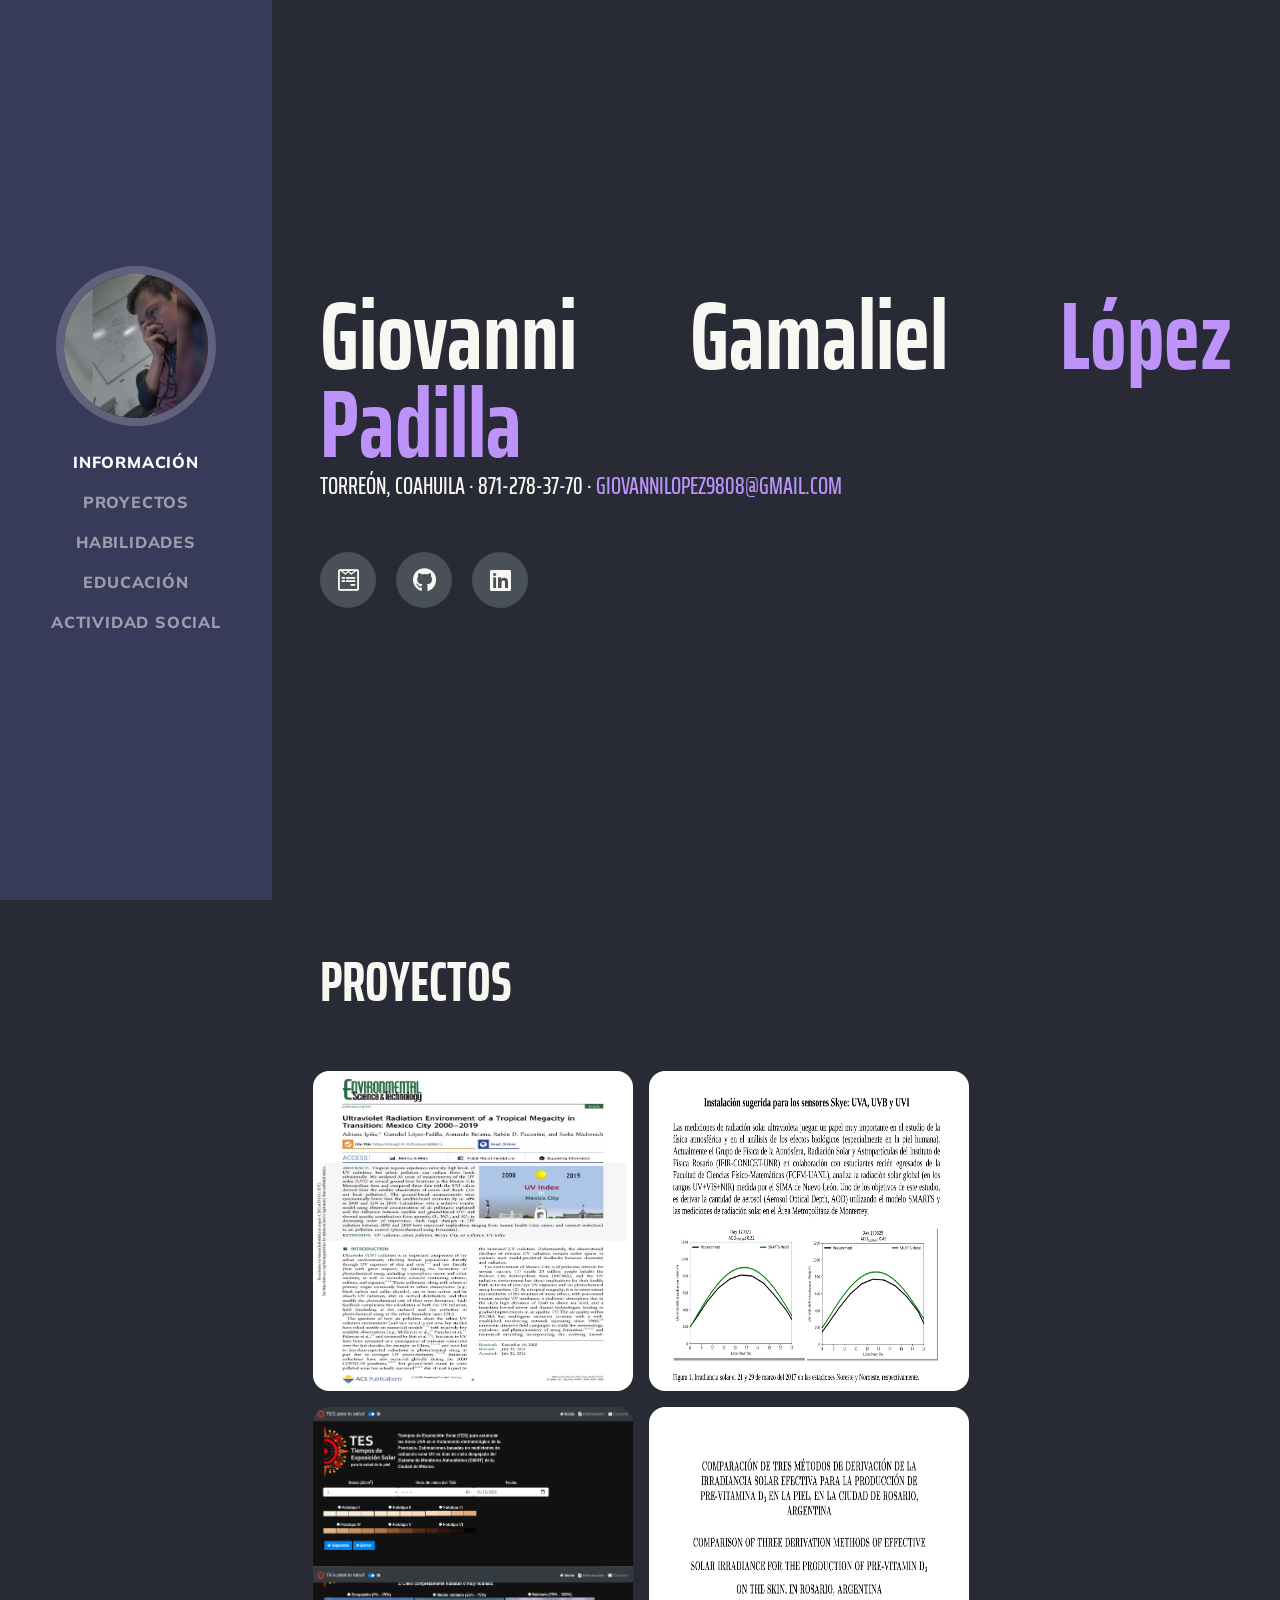
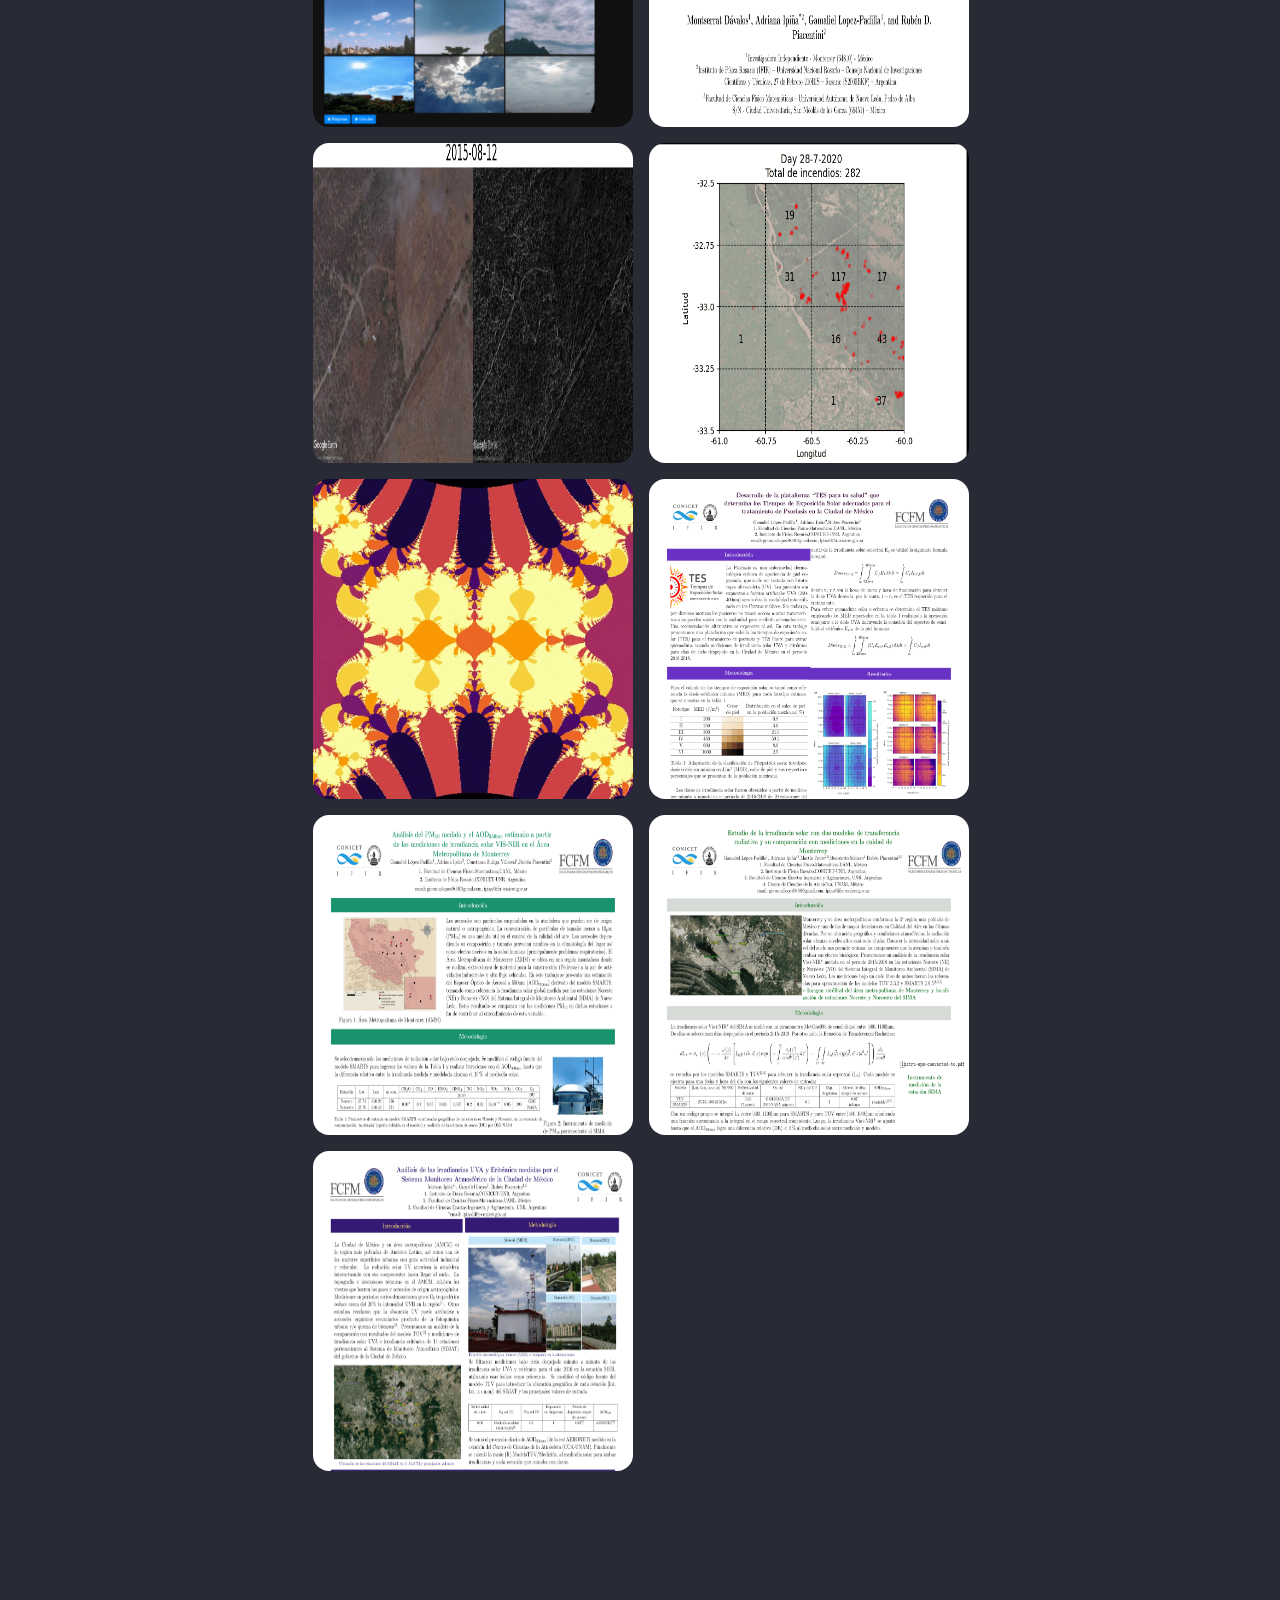
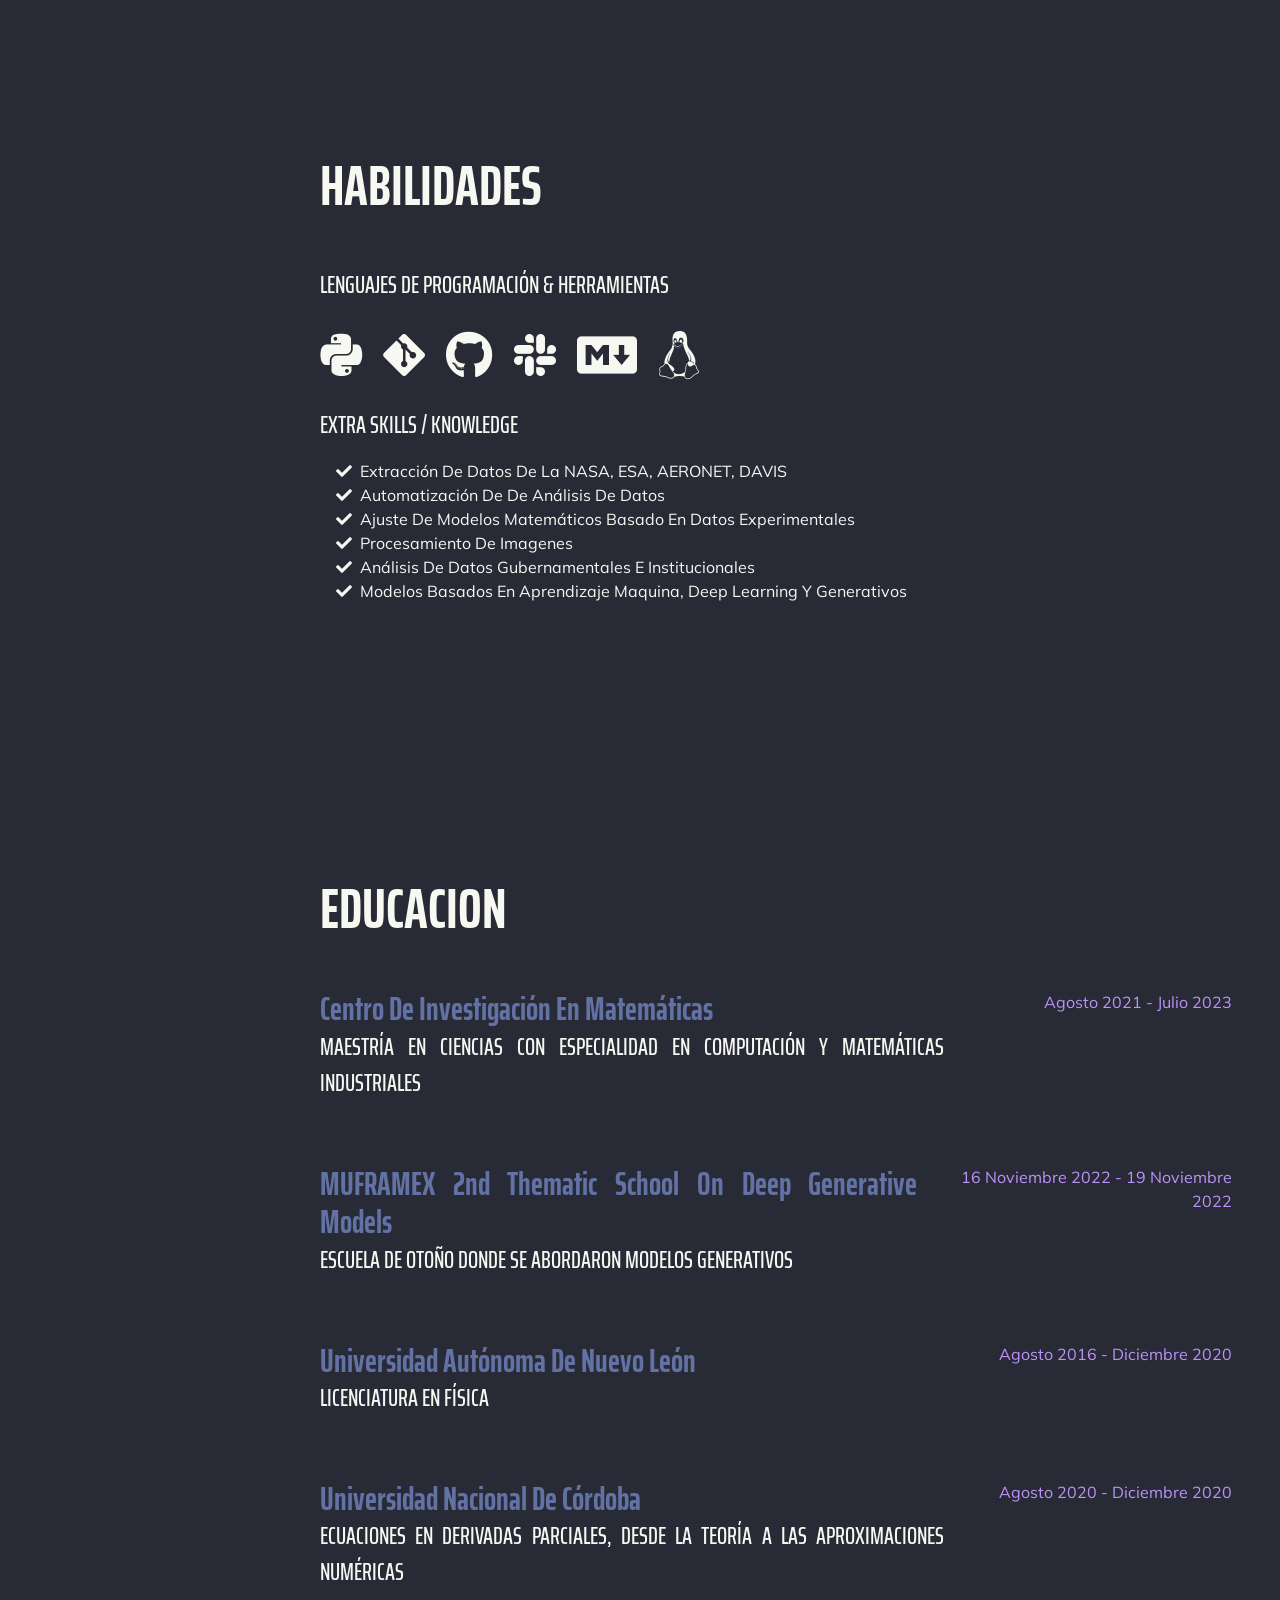
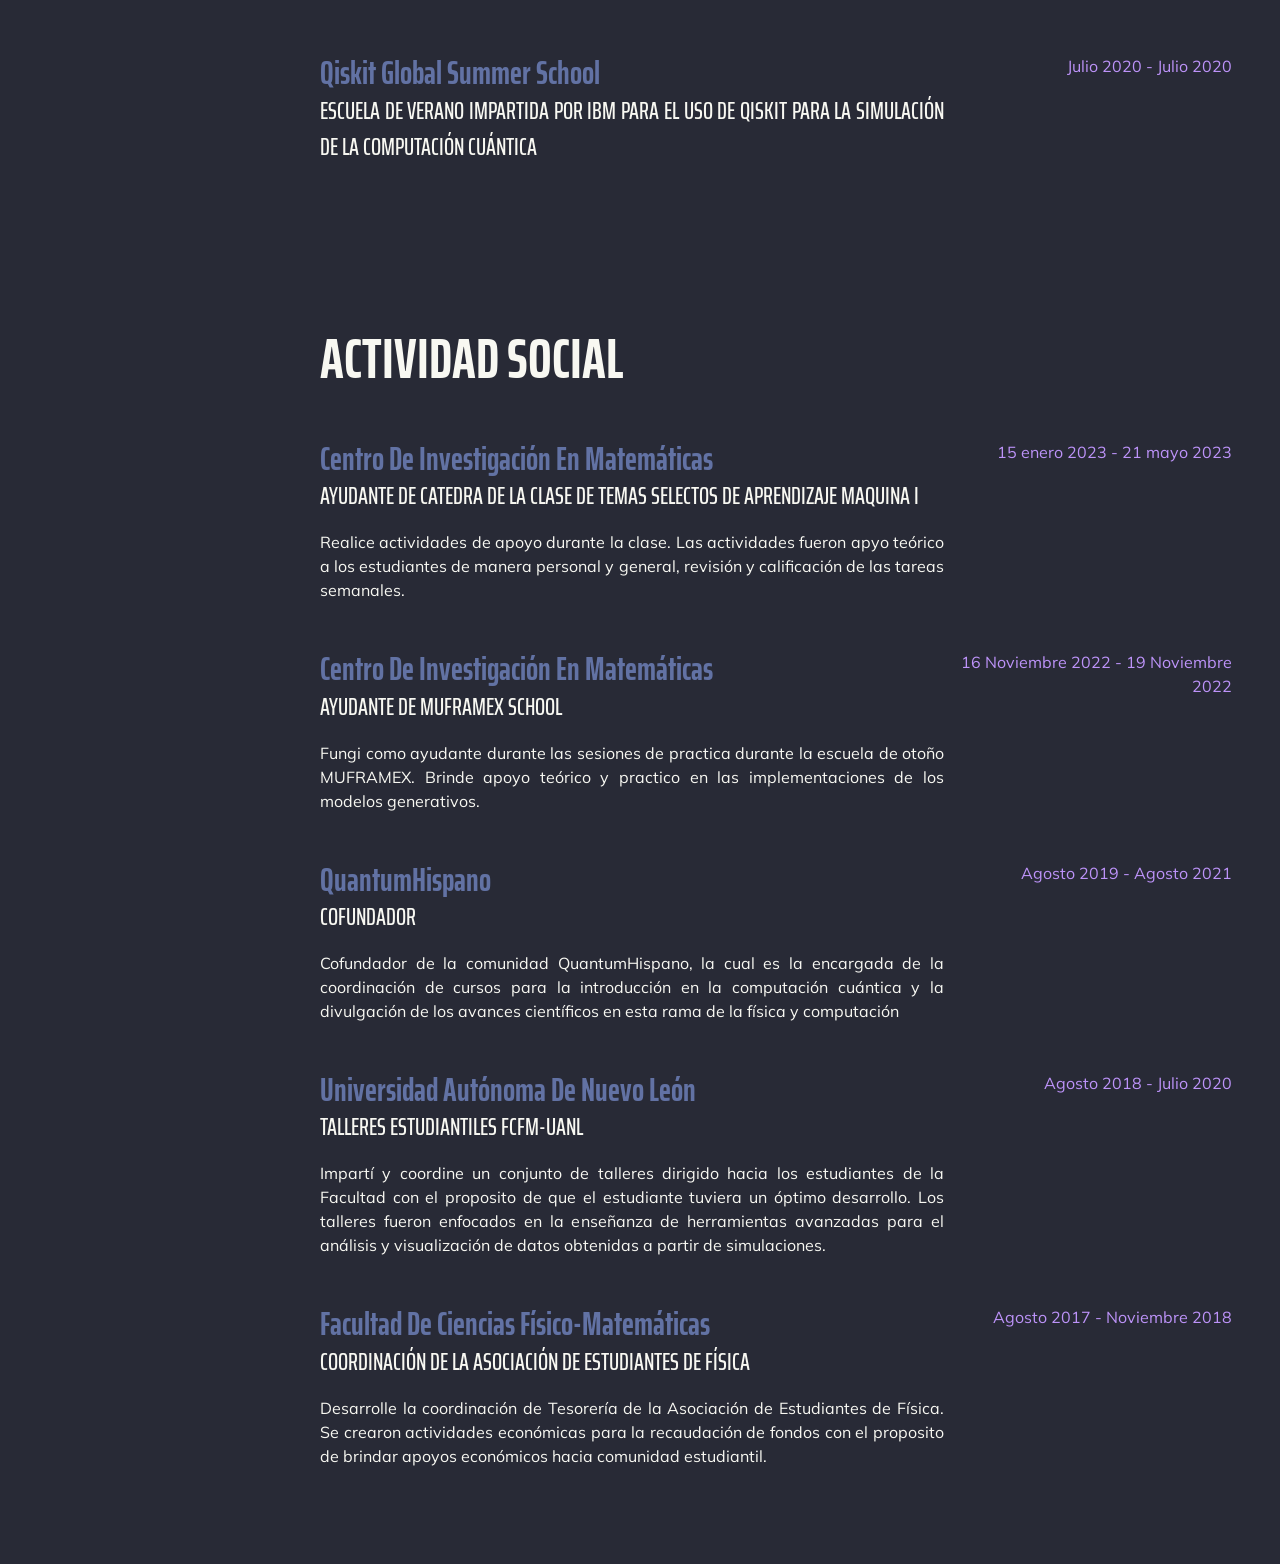
==== index.html @ bd6ce3ef "Update graphics" ====
<!DOCTYPE html>
<html lang="en">
  <head>
    <meta charset="utf-8" />
    <meta
      name="viewport"
      content="width=device-width, initial-scale=1, shrink-to-fit=no"
    />
    <meta
      name="description"
      content="Curriculum de Giovanni Gamaliel López Padilla"
    />
    <meta name="author" content="Giovanni Lopez <giovannilopez9808@gmail.com>" />

    <title>
      Portfolio - Giovanni Gamaliel López Padilla
    </title>

    <!-- Bootstrap core CSS -->
    <link
      href="static/vendor/bootstrap/css/bootstrap.min.css"
      rel="stylesheet"
    />

    <!-- Custom fonts for this template -->
    <link
      href="https://fonts.googleapis.com/css?family=Saira+Extra+Condensed:500,700"
      rel="stylesheet"
    />
    <link
      href="https://fonts.googleapis.com/css?family=Muli:400,400i,800,800i"
      rel="stylesheet"
    />
    <link
      href="static/vendor/fontawesome-free/css/all.min.css"
      rel="stylesheet"
    />

    <!-- Custom styles for this template -->
    <link href="static/css/resume.css" rel="stylesheet" />
    <link
      rel="shortcut icon"
      href="https://upload.wikimedia.org/wikipedia/commons/a/a5/Archlinux-icon-crystal-64.svg"
      <!--href="https://avatars3.githubusercontent.com/u/36435547"-->
  </head>

  <body id="page-top">
    <nav
      class="navbar navbar-expand-lg navbar-dark bg-primary fixed-top"
      id="sideNav"
    >
      <a class="navbar-brand js-scroll-trigger" href="#page-top">
        <span class="d-block d-lg-none text-white subheading"
          >Giovanni Gamaliel López Padilla</span
        >
        <span class="d-none d-lg-block">
          <img
            class="img-fluid img-profile rounded-circle mx-auto mb-2"
            src="static/img/image.jpg"
            alt=""
          />
        </span>
      </a>
      <button
        class="navbar-toggler"
        type="button"
        data-toggle="collapse"
        data-target="#navbarSupportedContent"
        aria-controls="navbarSupportedContent"
        aria-expanded="false"
        aria-label="Toggle navigation"
      >
        <span class="navbar-toggler-icon"></span>
      </button>
      <div class="collapse navbar-collapse" id="navbarSupportedContent">
        <ul class="navbar-nav">
          <li class="nav-item">
            <a class="nav-link js-scroll-trigger" href="#about">Información</a>
          </li>
          <li class="nav-item">
            <a 
              class="nav-link js-scroll-trigger" 
              href="#projects">Proyectos
            </a>
          </li>
          <li class="nav-item">
            <a class="nav-link js-scroll-trigger" href="#skills">Habilidades</a>
          </li>
          <li class="nav-item">
            <a class="nav-link js-scroll-trigger" href="#education"
              >Educación</a
            >
          </li>
          <li class="nav-item">
            <a class="nav-link js-scroll-trigger" href="#community"
              >Actividad Social</a
            >
          </li>
        </ul>
      </div>
    </nav>

    <div class="container-fluid p-0">
      <section
        class="resume-section p-3 p-lg-5 d-flex align-items-center"
        id="about"
      >
        <div class="w-100">
          <h1 class="mb-0">
            Giovanni Gamaliel
            <span class="text-primary">López Padilla</span>
          </h1>
          <div class="subheading mb-5">
              Torreón, Coahuila ·      871-278-37-70 ·  
            <a href="mailto:giovannilopez9808@gmail.com" style="color: #bd93f9;"
              >giovannilopez9808@gmail.com</a
            >
          </div>
          <div class="social-icons">
               
            
            <a href="https://github.com/giovannilopez9808/Resume/raw/main/Document/cv_gglp.pdf" target="_blank">
              <i class="fab fa-wpforms"></i>
            </a>
               
            
            <a href="https://github.com/giovannilopez9808" target="_blank">
              <i class="fab fa-github"></i>
            </a>
                 
            
            <a href="https://www.linkedin.com/in/gamaliel-lópez-padilla" target="_blank">
              <i class="fab fa-linkedin"></i>
            </a>
                    
          </div>
        </div>
      </section>

      <section
        class="resume-section p-3 p-lg-5 d-flex align-items-center"
        id="projects"
      >
        <div class="w-100">
          <h2 class="mb-5">Proyectos</h2>
          <!-- Begins card -->
          <div class="row">
          
          <a 
            href="https://pubs.acs.org/doi/10.1021/acs.est.0c08515"
            target="_blank"
            style="text-decoration:none"
            >
          <figure>
            <img 
              src="static/img/trend_paper.jpg" 
              alt="Ultraviolet Radiation Environment of a Tropical Megacity in Transition Mexico City 2000–2019"
              style="width: 20rem; height: 20rem"
              onclick='windown.open("https://pubs.acs.org/doi/10.1021/acs.est.0c08515")'
              >
          <figcaption>
            Ultraviolet Radiation Environment of a Tropical Megacity in Transition Mexico City 2000–2019
          </figcaption>
          </figure>
          </a>
          
          <a 
            href="https://github.com/giovannilopez9808/Documents/raw/master/Informes/Informe_radsolar_29Mar21.pdf"
            target="_blank"
            style="text-decoration:none"
            >
          <figure>
            <img 
              src="static/img/informe_sima.png" 
              alt="Instalación sugerida para los sensores Skye UVA, UVB y UVI"
              style="width: 20rem; height: 20rem"
              onclick='windown.open("https://github.com/giovannilopez9808/Documents/raw/master/Informes/Informe_radsolar_29Mar21.pdf")'
              >
          <figcaption>
            Instalación sugerida para los sensores Skye UVA, UVB y UVI
          </figcaption>
          </figure>
          </a>
          
          <a 
            href="http://tes-v1.herokuapp.com/"
            target="_blank"
            style="text-decoration:none"
            >
          <figure>
            <img 
              src="static/img/tes_webpage.png" 
              alt="TES para tu salud"
              style="width: 20rem; height: 20rem"
              onclick='windown.open("http://tes-v1.herokuapp.com/")'
              >
          <figcaption>
            TES para tu salud
          </figcaption>
          </figure>
          </a>
          
          <a 
            href="https://github.com/giovannilopez9808/Documents/raw/master/Articulos/Vitamin_D_2020.pdf"
            target="_blank"
            style="text-decoration:none"
            >
          <figure>
            <img 
              src="static/img/vitamin_paper.png" 
              alt="Comparación de tres métodos usando radiación solar para la producción de Pre-Vitamina D3 en la piel."
              style="width: 20rem; height: 20rem"
              onclick='windown.open("https://github.com/giovannilopez9808/Documents/raw/master/Articulos/Vitamin_D_2020.pdf")'
              >
          <figcaption>
            Comparación de tres métodos usando radiación solar para la producción de Pre-Vitamina D3 en la piel.
          </figcaption>
          </figure>
          </a>
          
          <a 
            href="https://github.com/giovannilopez9808/Documents/raw/master/Informes/Edge_detection_2020.pdf"
            target="_blank"
            style="text-decoration:none"
            >
          <figure>
            <img 
              src="static/img/edge.png" 
              alt="Análisis basado en imágenes satelitales de Google Earth"
              style="width: 20rem; height: 20rem"
              onclick='windown.open("https://github.com/giovannilopez9808/Documents/raw/master/Informes/Edge_detection_2020.pdf")'
              >
          <figcaption>
            Análisis basado en imágenes satelitales de Google Earth
          </figcaption>
          </figure>
          </a>
          
          <a 
            href="https://github.com/giovannilopez9808/Documents/raw/master/Informes/Focos%20de%20incendio%20en%20las%20islas%20del%20Paran%C3%A1%20%20frente%20a%20Rosario%20%20(Piacentini%2C%20Ipi%C3%B1a%2C%20Lopez-Padilla%2C%20Bolmaro)%20(Piacentini).pdf"
            target="_blank"
            style="text-decoration:none"
            >
          <figure>
            <img 
              src="static/img/fire.png" 
              alt="Localización de incendios en el Delta del río Paraná"
              style="width: 20rem; height: 20rem"
              onclick='windown.open("https://github.com/giovannilopez9808/Documents/raw/master/Informes/Focos%20de%20incendio%20en%20las%20islas%20del%20Paran%C3%A1%20%20frente%20a%20Rosario%20%20(Piacentini%2C%20Ipi%C3%B1a%2C%20Lopez-Padilla%2C%20Bolmaro)%20(Piacentini).pdf")'
              >
          <figcaption>
            Localización de incendios en el Delta del río Paraná
          </figcaption>
          </figure>
          </a>
          
          <a 
            href="https://github.com/giovannilopez9808/Julia_WorkShop_2021Q1/blob/main/soluci%C3%B3n_primer_proyecto_1/Primer_proyecto.ipynb"
            target="_blank"
            style="text-decoration:none"
            >
          <figure>
            <img 
              src="static/img/fractal.png" 
              alt="Creación de fractales usando el conjunto de Julia"
              style="width: 20rem; height: 20rem"
              onclick='windown.open("https://github.com/giovannilopez9808/Julia_WorkShop_2021Q1/blob/main/soluci%C3%B3n_primer_proyecto_1/Primer_proyecto.ipynb")'
              >
          <figcaption>
            Creación de fractales usando el conjunto de Julia
          </figcaption>
          </figure>
          </a>
          
          <a 
            href="https://github.com/giovannilopez9808/Documents/raw/master/Posters/2020/CNF/TES/main.pdf"
            target="_blank"
            style="text-decoration:none"
            >
          <figure>
            <img 
              src="static/img/tes_poster.png" 
              alt="Estimación de los TES en la Ciudad de México"
              style="width: 20rem; height: 20rem"
              onclick='windown.open("https://github.com/giovannilopez9808/Documents/raw/master/Posters/2020/CNF/TES/main.pdf")'
              >
          <figcaption>
            Estimación de los TES en la Ciudad de México
          </figcaption>
          </figure>
          </a>
          
          <a 
            href="https://github.com/giovannilopez9808/Documents/raw/master/Posters/2020/CNF/PM10/main.pdf"
            target="_blank"
            style="text-decoration:none"
            >
          <figure>
            <img 
              src="static/img/pm_poster.png" 
              alt="Análisis de parámetros atmosféricos en el AMM"
              style="width: 20rem; height: 20rem"
              onclick='windown.open("https://github.com/giovannilopez9808/Documents/raw/master/Posters/2020/CNF/PM10/main.pdf")'
              >
          <figcaption>
            Análisis de parámetros atmosféricos en el AMM
          </figcaption>
          </figure>
          </a>
          
          <a 
            href="https://github.com/giovannilopez9808/Documents/raw/master/Posters/2019/CNF/Transferencia%20radiativa/main.pdf"
            target="_blank"
            style="text-decoration:none"
            >
          <figure>
            <img 
              src="static/img/transferencia_poster.png" 
              alt="Estudio de la irradiancia solar con dos modelos de transferencia radiativa y su comparación con mediciones"
              style="width: 20rem; height: 20rem"
              onclick='windown.open("https://github.com/giovannilopez9808/Documents/raw/master/Posters/2019/CNF/Transferencia%20radiativa/main.pdf")'
              >
          <figcaption>
            Estudio de la irradiancia solar con dos modelos de transferencia radiativa y su comparación con mediciones
          </figcaption>
          </figure>
          </a>
          
          <a 
            href="https://github.com/giovannilopez9808/Documents/raw/master/Posters/2019/AFA/Analisis%20indice%20UV/Analisis%20de%20irradiancia.pdf"
            target="_blank"
            style="text-decoration:none"
            >
          <figure>
            <img 
              src="static/img/irradiancia_poster.png" 
              alt="Análisis de las irradiancias UVA y eritémica medidas por el SEDEMA"
              style="width: 20rem; height: 20rem"
              onclick='windown.open("https://github.com/giovannilopez9808/Documents/raw/master/Posters/2019/AFA/Analisis%20indice%20UV/Analisis%20de%20irradiancia.pdf")'
              >
          <figcaption>
            Análisis de las irradiancias UVA y eritémica medidas por el SEDEMA
          </figcaption>
          </figure>
          </a>
          
          </div>
        </div>
      </section>


      <section
        class="resume-section p-3 p-lg-5 d-flex align-items-center"
        id="skills"
      >
        <div class="w-100">
          <h2 class="mb-5">Habilidades</h2>

          <div class="subheading mb-3">Lenguajes de programación &amp; herramientas</div>
          <ul class="list-inline dev-icons">
            
            <li class="list-inline-item">
              <i class="fab fa-python"></i>
            </li>
            
            <li class="list-inline-item">
              <i class="fab fa-git-alt"></i>
            </li>
            
            <li class="list-inline-item">
              <i class="fab fa-github"></i>
            </li>
            
            <li class="list-inline-item">
              <i class="fab fa-slack"></i>
            </li>
            
            <li class="list-inline-item">
              <i class="fab fa-markdown"></i>
            </li>
            
            <li class="list-inline-item">
              <i class="fab fa-linux"></i>
            </li>
            
          </ul>

          <div class="subheading mb-3">Extra skills / knowledge</div>
          <ul class="fa-ul mb-0">
            
            <li>
              <i class="fa-li fa fa-check"></i>
              Extracción de datos de la NASA, ESA, AERONET, DAVIS
            </li>
            
            <li>
              <i class="fa-li fa fa-check"></i>
              Automatización de de análisis de datos
            </li>
            
            <li>
              <i class="fa-li fa fa-check"></i>
              Ajuste de modelos matemáticos basado en datos experimentales
            </li>
            
            <li>
              <i class="fa-li fa fa-check"></i>
              Procesamiento de imagenes
            </li>
            
            <li>
              <i class="fa-li fa fa-check"></i>
              Análisis de datos gubernamentales e institucionales
            </li>
            
            <li>
              <i class="fa-li fa fa-check"></i>
              Modelos basados en aprendizaje maquina, deep learning y generativos
            </li>
            
          </ul>
        </div>
      </section>

      <section
        class="resume-section p-3 p-lg-5 d-flex align-items-center"
        id="education"
      >
        <div class="w-100">
          <h2 class="mb-5">Educacion</h2>

          
          <div
            class="resume-item d-flex flex-column flex-md-row justify-content-between mb-5"
          >
            <div class="resume-content">
              <h3 class="mb-0">Centro de Investigación en Matemáticas</h3>
              <div class="subheading mb-3">Maestría en Ciencias con Especialidad en Computación y Matemáticas Industriales</div>
              <div></div>
              <p></p>
            </div>
            <div class="resume-date text-md-right">
              <span class="text-primary">Agosto 2021 - Julio 2023</span>
            </div>
          </div>
          
          <div
            class="resume-item d-flex flex-column flex-md-row justify-content-between mb-5"
          >
            <div class="resume-content">
              <h3 class="mb-0">MUFRAMEX 2nd Thematic School on Deep Generative Models</h3>
              <div class="subheading mb-3">Escuela de otoño donde se abordaron modelos generativos</div>
              <div></div>
              <p></p>
            </div>
            <div class="resume-date text-md-right">
              <span class="text-primary">16 Noviembre 2022 - 19 Noviembre 2022</span>
            </div>
          </div>
          
          <div
            class="resume-item d-flex flex-column flex-md-row justify-content-between mb-5"
          >
            <div class="resume-content">
              <h3 class="mb-0">Universidad Autónoma de Nuevo León</h3>
              <div class="subheading mb-3">Licenciatura en física</div>
              <div></div>
              <p></p>
            </div>
            <div class="resume-date text-md-right">
              <span class="text-primary">Agosto 2016 - Diciembre 2020</span>
            </div>
          </div>
          
          <div
            class="resume-item d-flex flex-column flex-md-row justify-content-between mb-5"
          >
            <div class="resume-content">
              <h3 class="mb-0">Universidad Nacional de Córdoba</h3>
              <div class="subheading mb-3">Ecuaciones en Derivadas Parciales, desde la teoría a las aproximaciones numéricas</div>
              <div></div>
              <p></p>
            </div>
            <div class="resume-date text-md-right">
              <span class="text-primary">Agosto 2020 - Diciembre 2020</span>
            </div>
          </div>
          
          <div
            class="resume-item d-flex flex-column flex-md-row justify-content-between mb-5"
          >
            <div class="resume-content">
              <h3 class="mb-0">Qiskit Global Summer School</h3>
              <div class="subheading mb-3">Escuela de verano impartida por IBM para el uso de Qiskit para la simulación de la computación cuántica</div>
              <div></div>
              <p></p>
            </div>
            <div class="resume-date text-md-right">
              <span class="text-primary">Julio 2020 - Julio 2020</span>
            </div>
          </div>
          
        </div>
      </section>
      <section
        class="resume-section p-3 p-lg-5 d-flex align-items-center"
        id="community"
      >
        <div class="w-100">
          <h2 class="mb-5">Actividad Social</h2>

          
          <div
            class="resume-item d-flex flex-column flex-md-row justify-content-between mb-5"
          >
            <div class="resume-content">
              <h3 class="mb-0">Centro de Investigación en Matemáticas</h3>
              <div class="subheading mb-3">Ayudante de catedra de la clase de Temas Selectos de Aprendizaje Maquina I</div>
              <div>Realice actividades de apoyo durante la clase. Las actividades fueron apyo teórico a los estudiantes de manera personal y general, revisión y calificación de las tareas semanales.</div>
            </div>
            <div class="resume-date text-md-right">
              <span class="text-primary">15 enero 2023 - 21 mayo 2023</span>
            </div>
          </div>
          
          <div
            class="resume-item d-flex flex-column flex-md-row justify-content-between mb-5"
          >
            <div class="resume-content">
              <h3 class="mb-0">Centro de Investigación en Matemáticas</h3>
              <div class="subheading mb-3">Ayudante de MUFRAMEX school</div>
              <div>Fungi como ayudante durante las sesiones de practica durante la escuela de otoño MUFRAMEX. Brinde apoyo teórico y practico en las implementaciones de los modelos generativos.</div>
            </div>
            <div class="resume-date text-md-right">
              <span class="text-primary">16 Noviembre 2022 - 19 Noviembre 2022</span>
            </div>
          </div>
          
          <div
            class="resume-item d-flex flex-column flex-md-row justify-content-between mb-5"
          >
            <div class="resume-content">
              <h3 class="mb-0">QuantumHispano</h3>
              <div class="subheading mb-3">Cofundador</div>
              <div>Cofundador de la comunidad QuantumHispano, la cual es la encargada de la coordinación de cursos para la introducción en la computación cuántica y la divulgación de los avances científicos en esta rama de la física y computación</div>
            </div>
            <div class="resume-date text-md-right">
              <span class="text-primary">Agosto 2019 - Agosto 2021</span>
            </div>
          </div>
          
          <div
            class="resume-item d-flex flex-column flex-md-row justify-content-between mb-5"
          >
            <div class="resume-content">
              <h3 class="mb-0">Universidad Autónoma de Nuevo León</h3>
              <div class="subheading mb-3">Talleres Estudiantiles FCFM-UANL</div>
              <div>Impartí y coordine un conjunto de talleres dirigido hacia los estudiantes de la Facultad con el proposito de que el estudiante tuviera un óptimo desarrollo. Los talleres fueron enfocados en la enseñanza de herramientas avanzadas para el análisis y visualización de datos obtenidas a partir de simulaciones.</div>
            </div>
            <div class="resume-date text-md-right">
              <span class="text-primary">Agosto 2018 - Julio 2020</span>
            </div>
          </div>
          
          <div
            class="resume-item d-flex flex-column flex-md-row justify-content-between mb-5"
          >
            <div class="resume-content">
              <h3 class="mb-0">Facultad de Ciencias Físico-Matemáticas</h3>
              <div class="subheading mb-3">Coordinación de la Asociación de Estudiantes de Física</div>
              <div>Desarrolle la coordinación de Tesorería de la Asociación de Estudiantes de Física. Se crearon actividades económicas para la recaudación de fondos con el proposito de brindar apoyos económicos hacia comunidad estudiantil.</div>
            </div>
            <div class="resume-date text-md-right">
              <span class="text-primary">Agosto 2017 - Noviembre 2018</span>
            </div>
          </div>
          
        </div>
      </section>
    <!-- Bootstrap core JavaScript -->
    <script src="static/vendor/jquery/jquery.min.js"></script>
    <script src="static/vendor/bootstrap/js/bootstrap.bundle.min.js"></script>

    <!-- Plugin JavaScript -->
    <script src="static/vendor/jquery-easing/jquery.easing.min.js"></script>

    <!-- Custom scripts for this template -->
    <script src="static/js/resume.min.js"></script>
  </body>
</html>
---- static/css/resume.css ----
/*!
 * Start Bootstrap - Resume v5.0.7 (https://startbootstrap.com/template-overviews/resume)
 * Copyright 2013-2019 Start Bootstrap
 * Licensed under MIT (https://github.com/BlackrockDigital/startbootstrap-resume/blob/master/LICENSE)
 */

body {
  font-family: "Muli", -apple-system, BlinkMacSystemFont, "Segoe UI", Roboto,
    "Helvetica Neue", Arial, sans-serif, "Apple Color Emoji", "Segoe UI Emoji",
    "Segoe UI Symbol", "Noto Color Emoji";
  padding-top: 54px;
  color: #f8f8f2;
  background-color: #282a36;
  text-align: justify;
}

link-text {
  color: #44475a;
}
@media (min-width: 992px) {
  body {
    padding-top: 0;
    padding-left: 17rem;
  }
}

h1,
h2,
h3,
h4,
h5,
h6 {
  font-family: "Saira Extra Condensed", -apple-system, BlinkMacSystemFont,
    "Segoe UI", Roboto, "Helvetica Neue", Arial, sans-serif, "Apple Color Emoji",
    "Segoe UI Emoji", "Segoe UI Symbol", "Noto Color Emoji";
  font-weight: 700;
  text-transform: uppercase;
  color: #f8f8f2;
}

h1 {
  font-size: 6rem;
  line-height: 5.5rem;
}

h2 {
  font-size: 3.5rem;
}

h3 {
  font-size: 2rem;
  color: #6272a4;
}

p.lead {
  font-size: 1.15rem;
  font-weight: 400;
}

.mb-0,
.mb-3 {
  text-transform: capitalize;
}

.subheading {
  text-transform: uppercase;
  font-weight: 500;
  font-family: "Abril Text","Saira Extra Condensed", -apple-system, BlinkMacSystemFont,
    "Segoe UI", Roboto, "Helvetica Neue", Arial, sans-serif, "Apple Color Emoji",
    "Segoe UI Emoji", "Segoe UI Symbol", "Noto Color Emoji";
  font-size: 1.5rem;

}

.social-icons a {
  display: inline-block;
  height: 3.5rem;
  width: 3.5rem;
  background-color: #495057;
  color: #f8f8f2 !important;
  border-radius: 100%;
  text-align: center;
  font-size: 1.5rem;
  line-height: 3.5rem;
  margin-right: 1rem;
}

.social-icons a:last-child {
  margin-right: 0;
}

.social-icons a:hover {
  background-color: #6272a4;
}

.dev-icons {
  font-size: 3rem;
}

.dev-icons .list-inline-item i:hover {
  color: #6272a4;
}

#sideNav .navbar-nav .nav-item .nav-link {
  font-weight: 800;
  letter-spacing: 0.05rem;
  text-transform: uppercase;
}

#sideNav .navbar-toggler:focus {
  outline-color: #5b7ad6;
}

@media (min-width: 992px) {
  #sideNav {
    text-align: center;
    position: fixed;
    top: 0;
    left: 0;
    display: -webkit-box;
    display: -ms-flexbox;
    display: flex;
    -webkit-box-orient: vertical;
    -webkit-box-direction: normal;
    -ms-flex-direction: column;
    flex-direction: column;
    width: 17rem;
    height: 100vh;
  }
  #sideNav .navbar-brand {
    display: -webkit-box;
    display: -ms-flexbox;
    display: flex;
    margin: auto auto 0;
    padding: 0.5rem;
  }
  #sideNav .navbar-brand .img-profile {
    max-width: 10rem;
    max-height: 10rem;
    border: 0.5rem solid rgba(255, 255, 255, 0.2);
  }
  #sideNav .navbar-collapse {
    display: -webkit-box;
    display: -ms-flexbox;
    display: flex;
    -webkit-box-align: start;
    -ms-flex-align: start;
    align-items: flex-start;
    -webkit-box-flex: 0;
    -ms-flex-positive: 0;
    flex-grow: 0;
    width: 100%;
    margin-bottom: auto;
  }
  #sideNav .navbar-collapse .navbar-nav {
    -webkit-box-orient: vertical;
    -webkit-box-direction: normal;
    -ms-flex-direction: column;
    flex-direction: column;
    width: 100%;
  }
  #sideNav .navbar-collapse .navbar-nav .nav-item {
    display: block;
  }
  #sideNav .navbar-collapse .navbar-nav .nav-item .nav-link {
    display: block;
  }
}

section.resume-section {
  padding-top: 5rem !important;
  padding-bottom: 5rem !important;
  max-width: 75rem;
}

section.resume-section .resume-item .resume-date {
  min-width: none;
}

@media (min-width: 768px) {
  section.resume-section {
    min-height: 100vh;
  }
  section.resume-section .resume-item .resume-date {
    min-width: 18rem;
  }
}

@media (min-width: 992px) {
  section.resume-section {
    padding-top: 3rem !important;
    padding-bottom: 3rem !important;
  }
}

.bg-primary {
  background-color: #383a59 !important;
}

.text-primary {
  color: #bd93f9 !important;
}

a {
  color: #3859bd;
}

a:hover,
a:focus,
a:active {
  color: #223c8c;
}
figure {
  display: grid;
  border-radius: 1rem;
  overflow: hidden;
  /*cursor: pointer;*/
  max-width: 20rem;
  max-height: 20rem;
  margin: 0.5rem;
}
figure > * {
  grid-area: 1/1;
  transition: .4s;
}
figure figcaption {
  display: grid;
  align-items: end;
  font-family: sans-serif;
  font-size: 1rem;
  font-weight: bold;
  color: #0000;
  padding: .75rem;
  background: var(--c,#0009);
  clip-path: inset(0 var(--_i,100%) 0 0);
  -webkit-mask:
    linear-gradient(#000 0 0),
    linear-gradient(#000 0 0);
  -webkit-mask-composite: xor;
  -webkit-mask-clip: text, padding-box;
  margin: -1px;
}
figure:hover figcaption{
  --_i: 0%;
}
figure:hover img {
  transform: scale(1.2);
}
@supports not (-webkit-mask-clip: text) {
  figure figcaption {
   -webkit-mask: none;
   color: #fff;
}
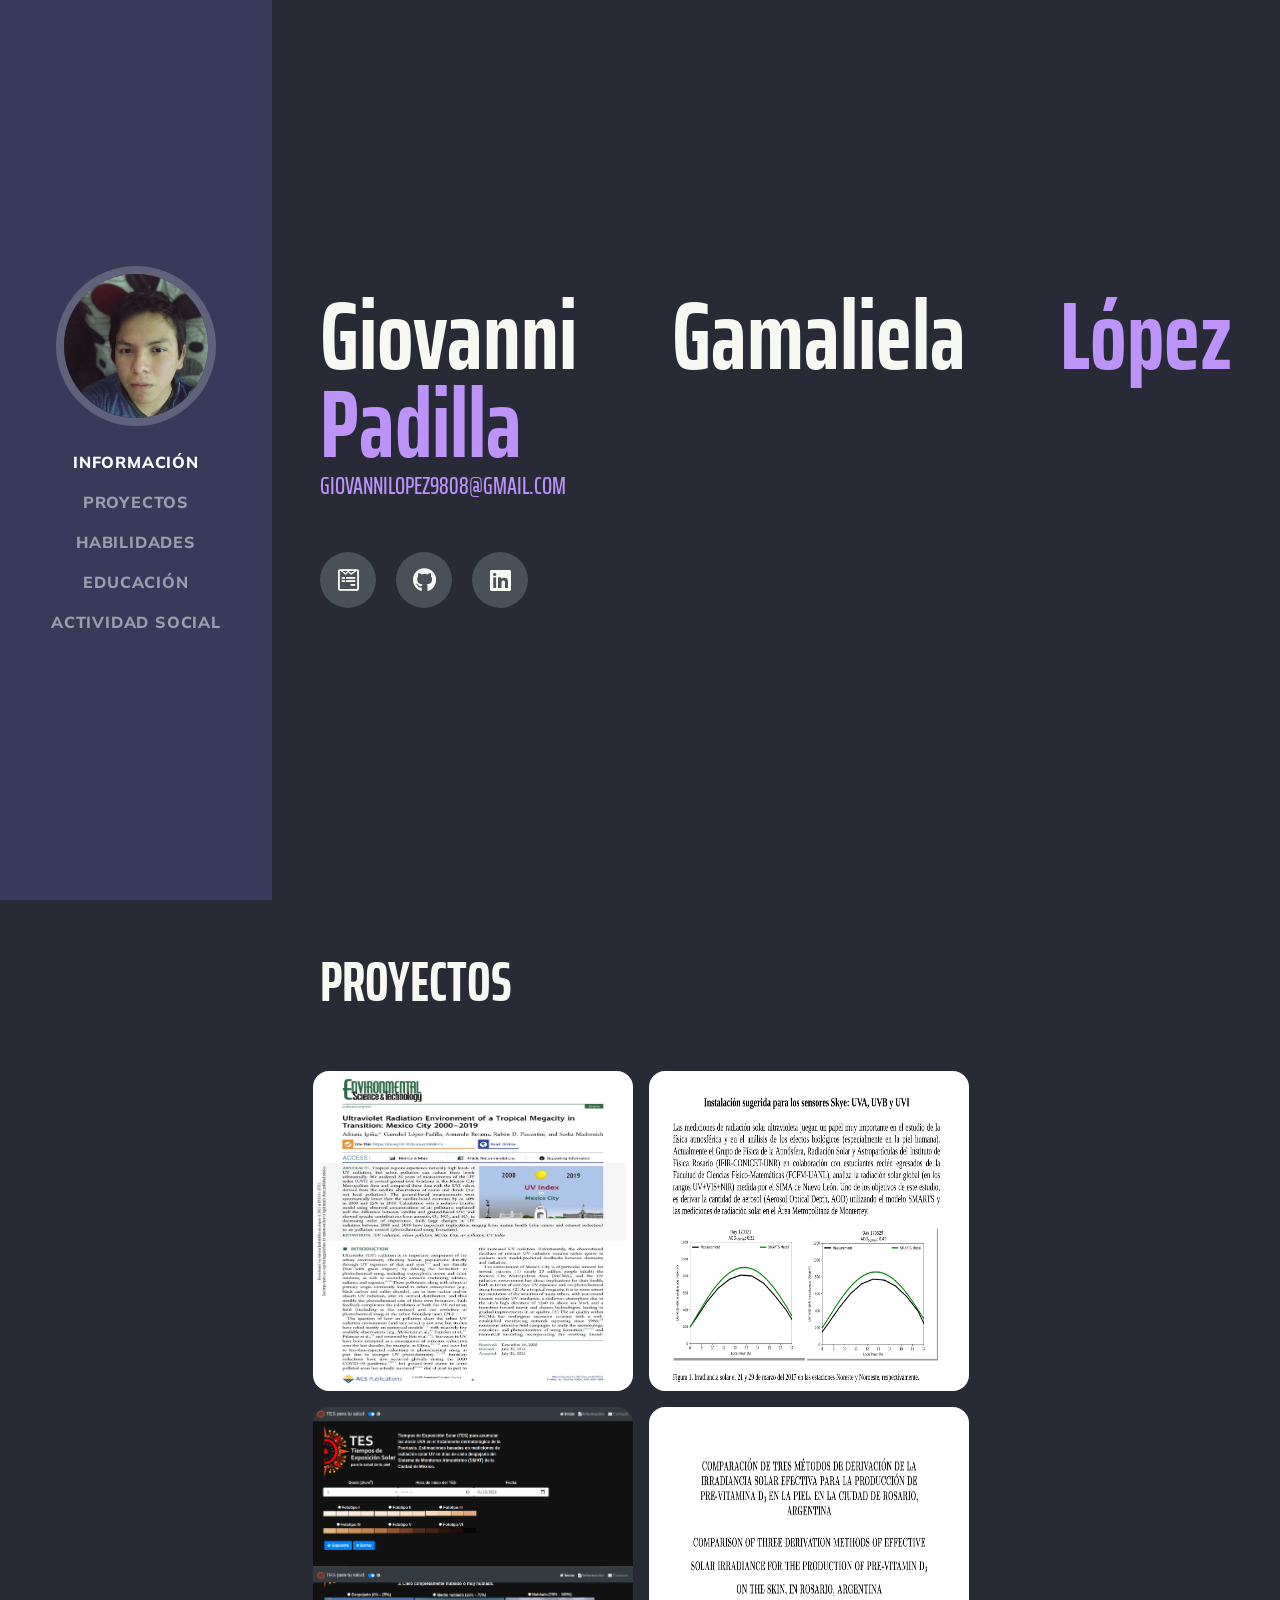
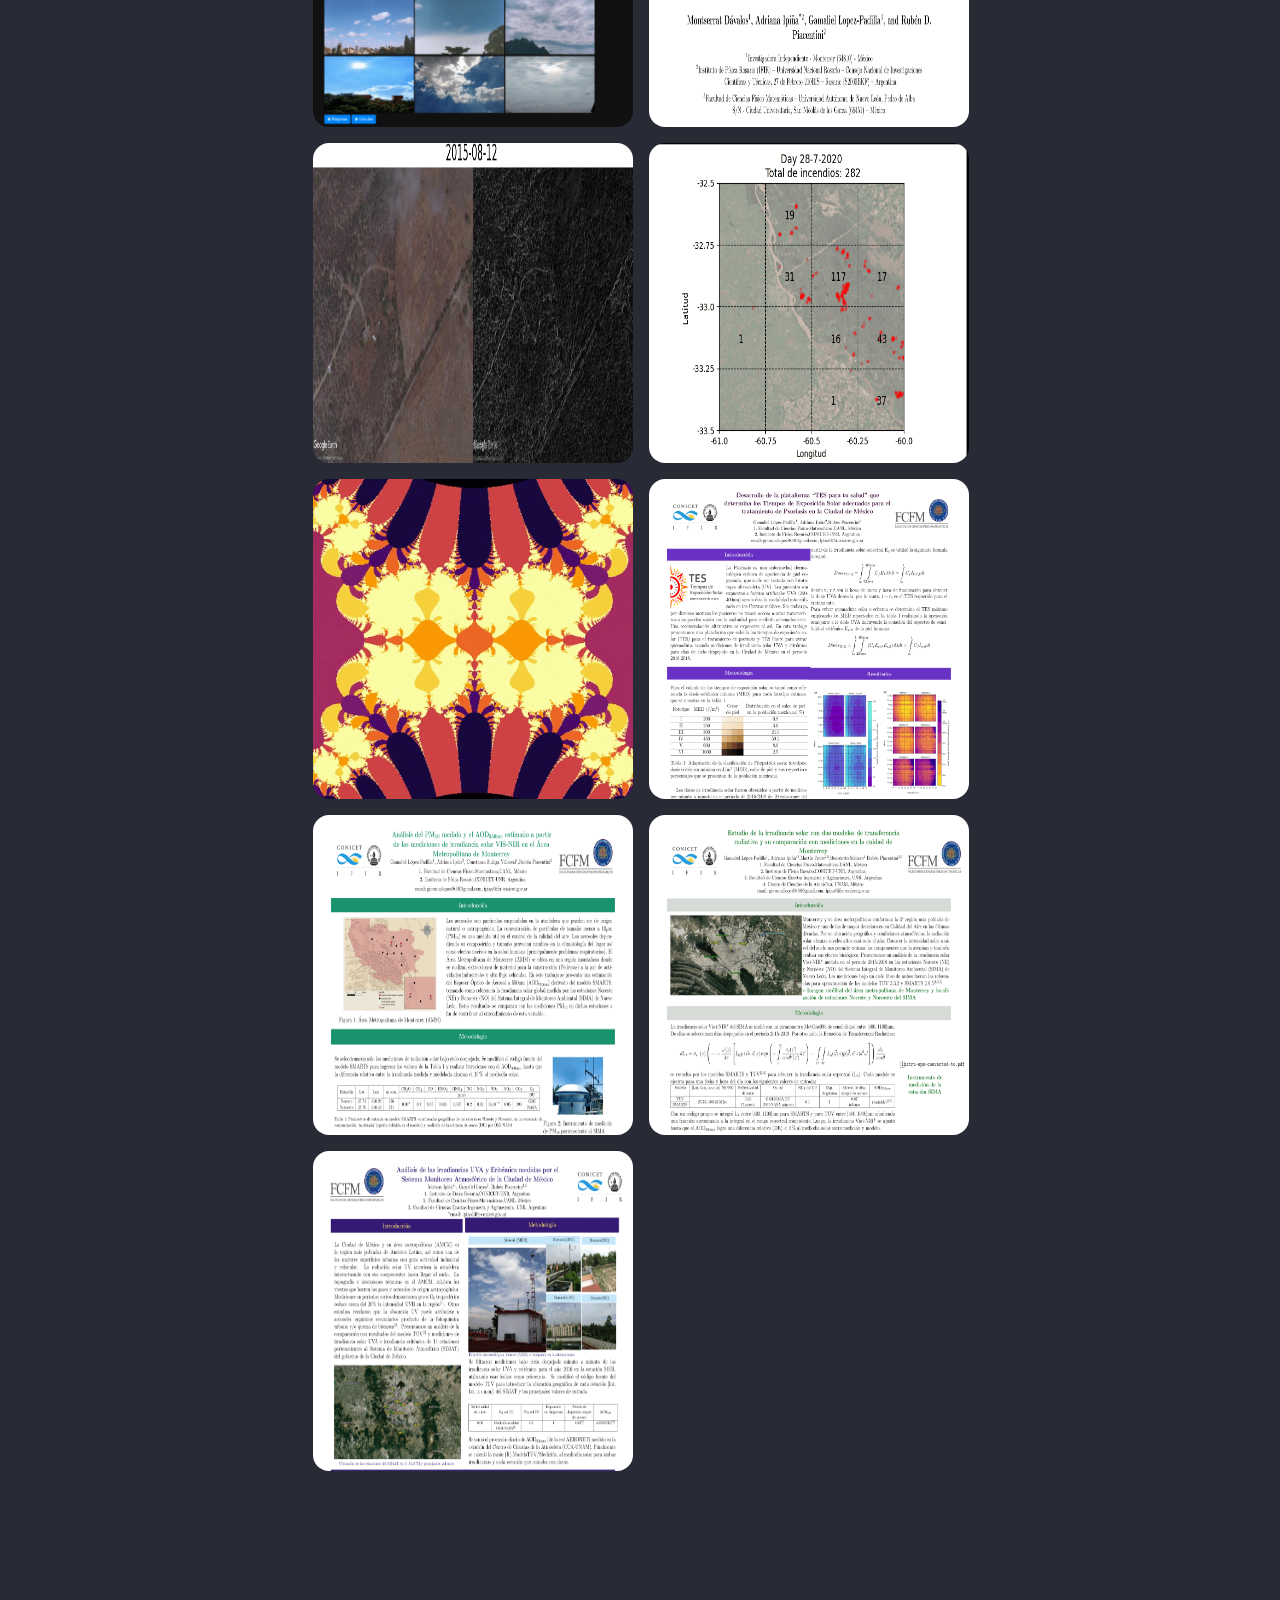
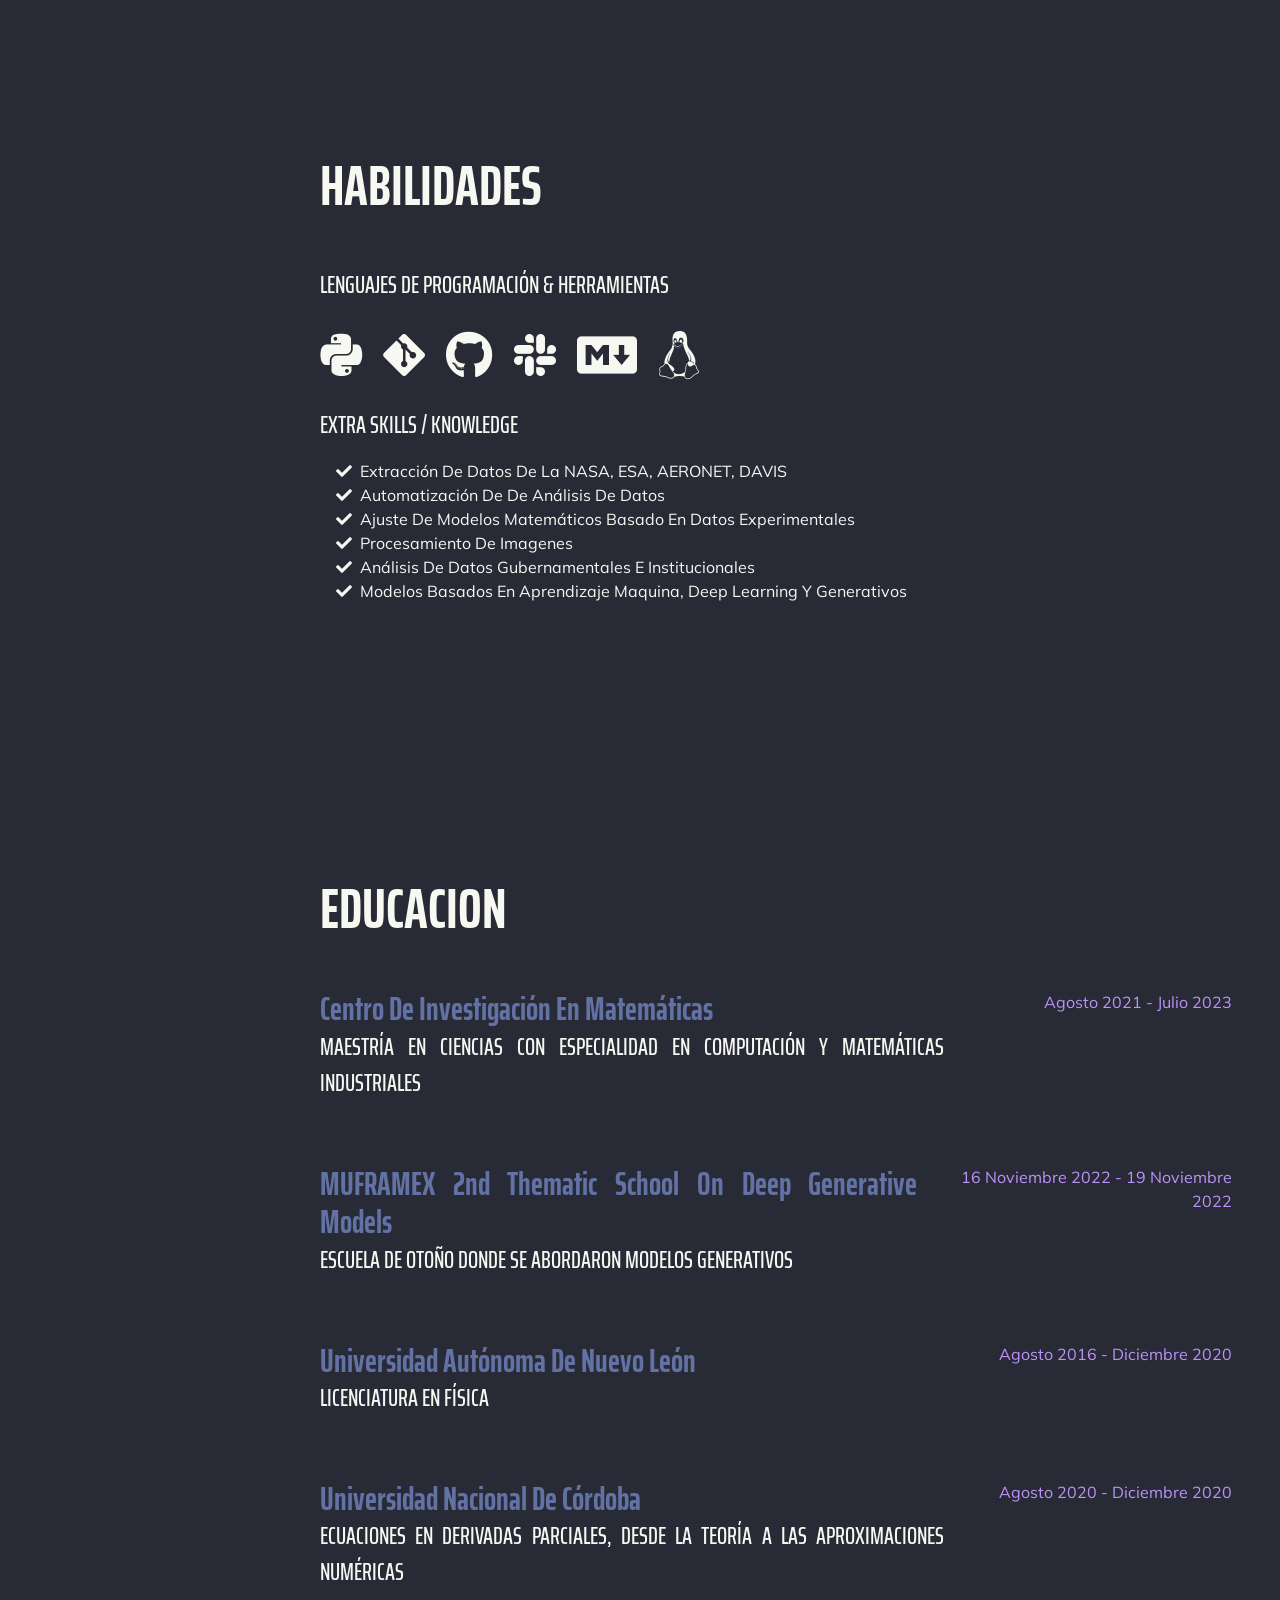
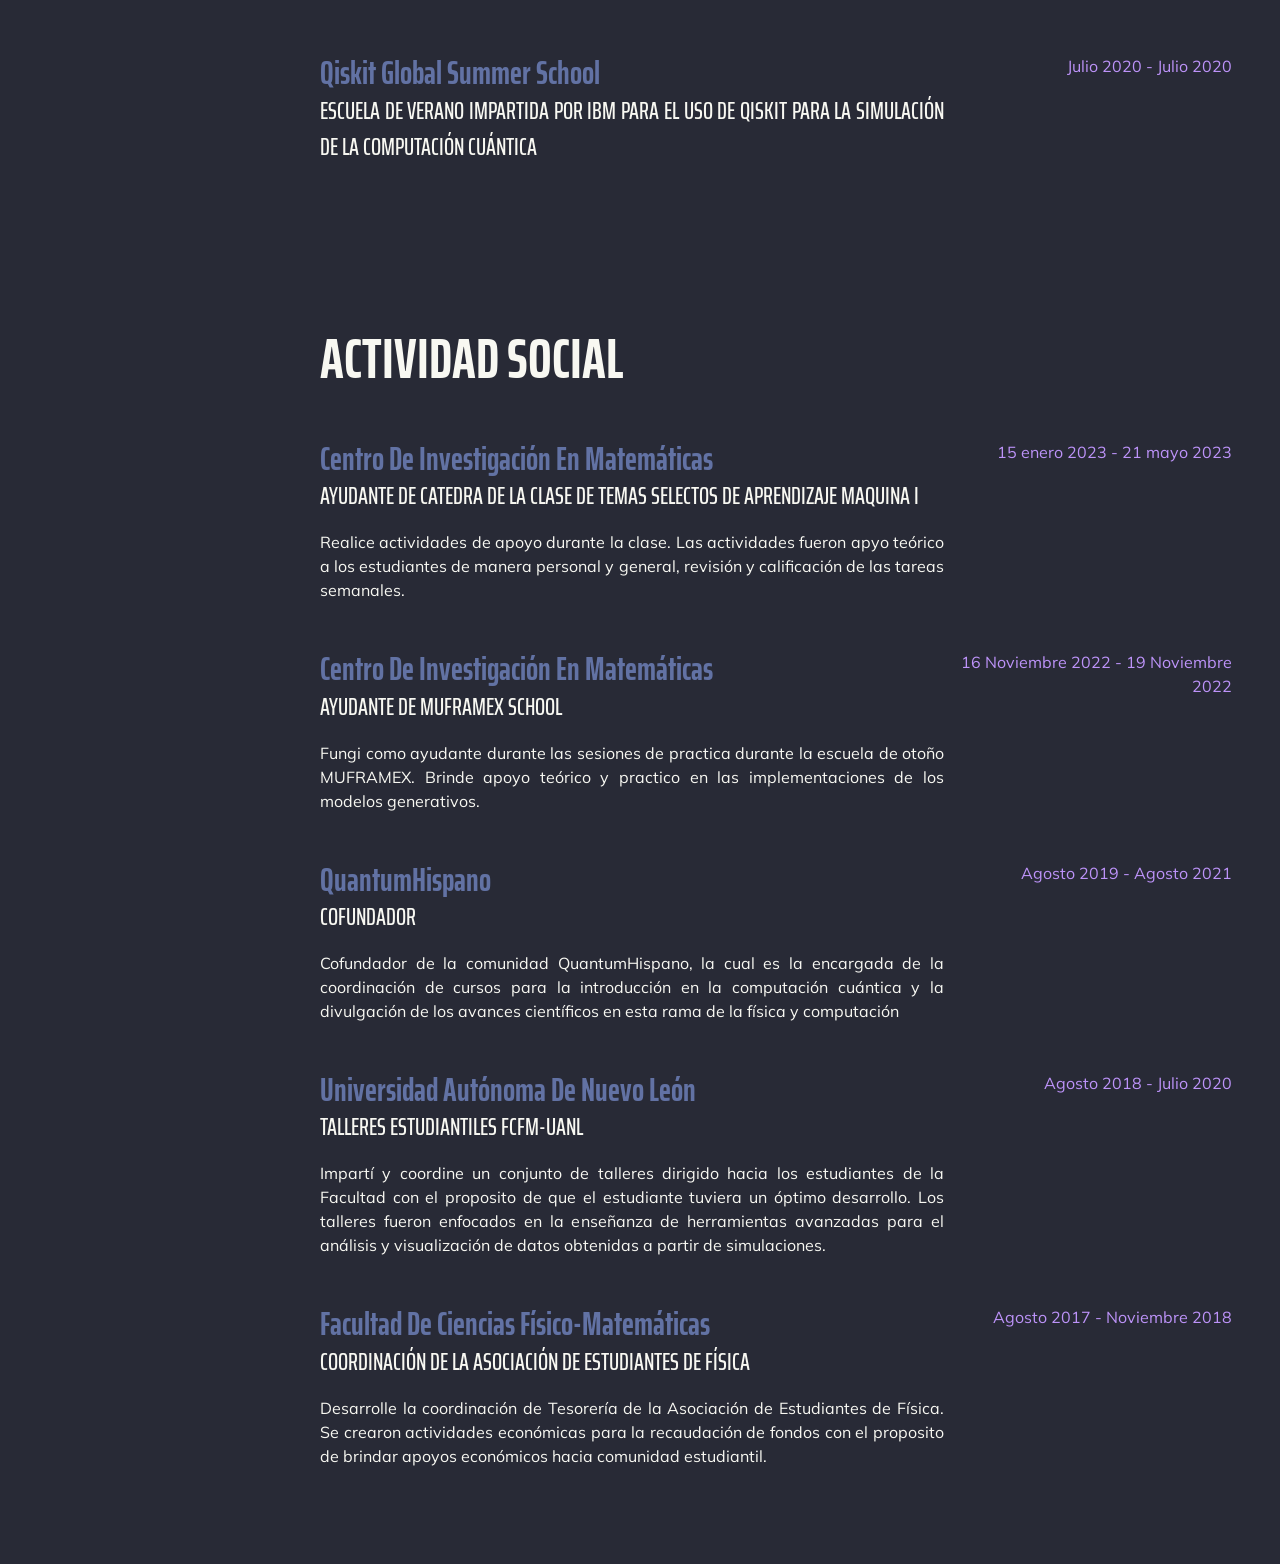
==== commit d42e31f2: "Update" ====
--- a/index.html
+++ b/index.html
@@ -107,11 +107,11 @@
       >
         <div class="w-100">
           <h1 class="mb-0">
-            Giovanni Gamaliel
+            Giovanni Gamaliela
             <span class="text-primary">López Padilla</span>
           </h1>
           <div class="subheading mb-5">
-              Torreón, Coahuila ·      871-278-37-70 ·  
+
             <a href="mailto:giovannilopez9808@gmail.com" style="color: #bd93f9;"
               >giovannilopez9808@gmail.com</a
             >
@@ -587,4 +587,4 @@
     <!-- Custom scripts for this template -->
     <script src="static/js/resume.min.js"></script>
   </body>
-</html>+</html>
